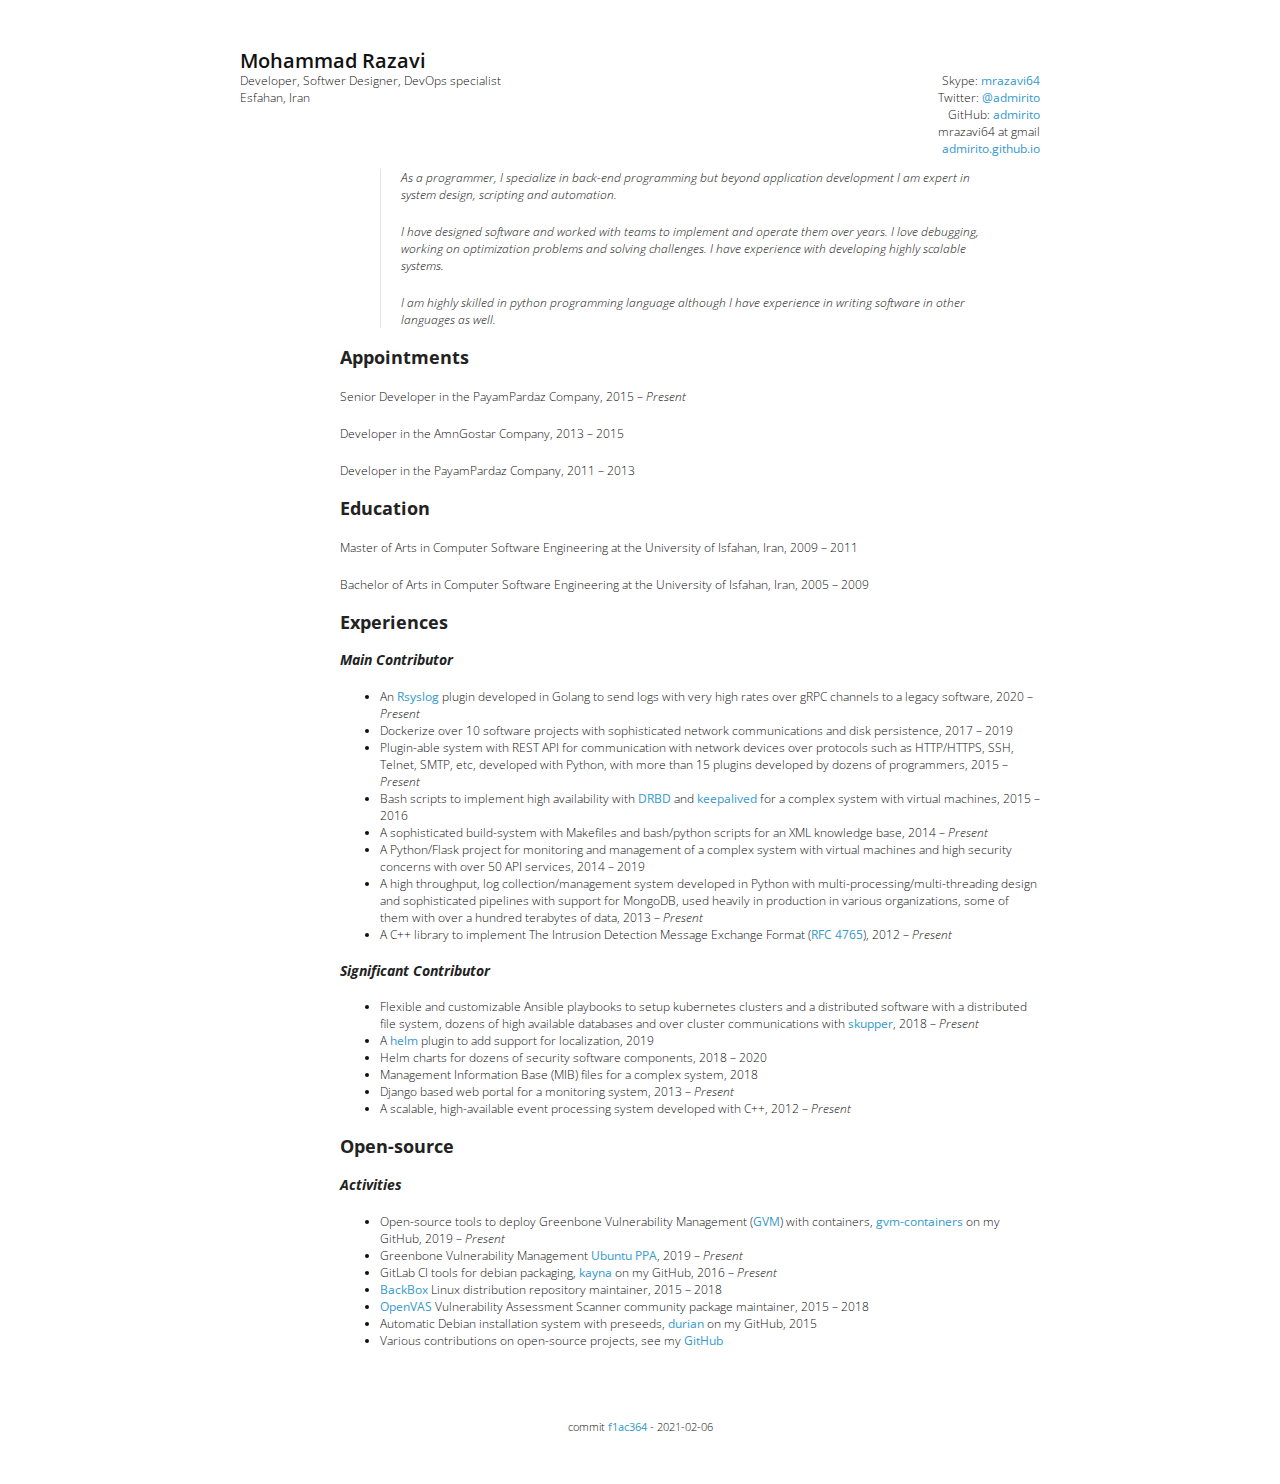
==== index.html @ f4d72be6 "Initial publish" ====
<?xml version="1.0" encoding="utf-8"?>
<!DOCTYPE html PUBLIC "-//W3C//DTD XHTML 1.0 Strict//EN"
"http://www.w3.org/TR/xhtml1/DTD/xhtml1-strict.dtd">
<html xmlns="http://www.w3.org/1999/xhtml" lang="en" xml:lang="en">
<head>
<meta http-equiv="Content-Type" content="text/html;charset=utf-8" />
<meta name="viewport" content="width=device-width, initial-scale=1" />
<title>Curriculum Vitae</title>
<meta name="generator" content="Org mode" />
<meta name="author" content="Mohammad Razavi" />
<meta name="keywords" content="vita, CV, resume" />
<link rel="stylesheet" href="stylesheets/styles.css">
               <link rel="stylesheet" href="stylesheets/org-pygments.css">
</head>
<body>
<div id="preamble" class="status">
<div id="address"><span class="name">Mohammad Razavi</span><br>Developer, Softwer Designer, DevOps specialist<br>Esfahan, Iran<br></div><div id="contact"><span class="name">&nbsp;</span><br>Skype: <a href="https://tinyurl.com/skype-mrazavi64-add">mrazavi64</a><br>Twitter: <a href="https://twitter.com/admirito">@admirito</a><br>GitHub: <a href="https://github.com/admirito">admirito</a><br>mrazavi64 at gmail<br><a href="https://admirito.github.io">admirito.github.io</a><br></div>
</div>
<div id="content">
<h1 class="title">Curriculum Vitae</h1>
<blockquote>
<p>
As a programmer, I specialize in back-end programming but beyond
application development I am expert in system design, scripting and
automation.
</p>

<p>
I have designed software and worked with teams to implement and
operate them over years. I love debugging, working on optimization
problems and solving challenges.  I have experience with developing
highly scalable systems.
</p>

<p>
I am highly skilled in python programming language although I have
experience in writing software in other languages as well.
</p>
</blockquote>

<div id="outline-container-org8c72a0e" class="outline-2">
<h2 id="org8c72a0e">Appointments</h2>
<div class="outline-text-2" id="text-org8c72a0e">
<p>
Senior Developer in the PayamPardaz Company, 2015 &#x2013; <i>Present</i>
</p>

<p>
Developer in the AmnGostar Company, 2013 &#x2013; 2015
</p>

<p>
Developer in the PayamPardaz Company, 2011 &#x2013; 2013
</p>
</div>
</div>

<div id="outline-container-org8219015" class="outline-2">
<h2 id="org8219015">Education</h2>
<div class="outline-text-2" id="text-org8219015">
<p>
Master of Arts in Computer Software Engineering at the University of Isfahan, Iran, 2009 &#x2013; 2011
</p>

<p>
Bachelor of Arts in Computer Software Engineering at the University of Isfahan, Iran, 2005 &#x2013; 2009
</p>
</div>
</div>

<div id="outline-container-org7cff6b0" class="outline-2">
<h2 id="org7cff6b0">Experiences</h2>
<div class="outline-text-2" id="text-org7cff6b0">
</div>
<div id="outline-container-orgd12d369" class="outline-3">
<h3 id="orgd12d369">Main Contributor</h3>
<div class="outline-text-3" id="text-orgd12d369">
<ul class="org-ul">
<li>An <a href="https://www.rsyslog.com/">Rsyslog</a> plugin developed in Golang to send logs with very high
rates over gRPC channels to a legacy software, 2020 &#x2013; <i>Present</i></li>

<li>Dockerize over 10 software projects with sophisticated network
communications and disk persistence, 2017 &#x2013; 2019</li>

<li>Plugin-able system with REST API for communication with network
devices over protocols such as HTTP/HTTPS, SSH, Telnet, SMTP, etc,
developed with Python, with more than 15 plugins developed
by dozens of programmers, 2015 &#x2013; <i>Present</i></li>

<li>Bash scripts to implement high availability with <a href="https://www.linbit.com/drbd/">DRBD</a> and <a href="https://github.com/acassen/keepalived">keepalived</a>
for a complex system with virtual machines, 2015 &#x2013; 2016</li>

<li>A sophisticated build-system with Makefiles and bash/python scripts
for an XML knowledge base, 2014 &#x2013; <i>Present</i></li>

<li>A Python/Flask project for monitoring and management of a complex
system with virtual machines and high security concerns with over 50
API services, 2014 &#x2013; 2019</li>

<li>A high throughput, log collection/management system developed in
Python with multi-processing/multi-threading design and
sophisticated pipelines with support for MongoDB, used heavily in
production in various organizations, some of them with over a
hundred terabytes of data, 2013 &#x2013; <i>Present</i></li>

<li>A C++ library to implement The Intrusion Detection Message Exchange
Format (<a href="https://tools.ietf.org/html/rfc4765">RFC 4765</a>), 2012 &#x2013; <i>Present</i></li>
</ul>
</div>
</div>

<div id="outline-container-org258577b" class="outline-3">
<h3 id="org258577b">Significant Contributor</h3>
<div class="outline-text-3" id="text-org258577b">
<ul class="org-ul">
<li>Flexible and customizable Ansible playbooks to setup kubernetes
clusters and a distributed software with a distributed file system,
dozens of high available databases and over cluster communications
with <a href="https://skupper.io/">skupper</a>, 2018 &#x2013; <i>Present</i></li>

<li>A <a href="https://helm.sh/">helm</a> plugin to add support for localization, 2019</li>

<li>Helm charts for dozens of security software components, 2018 &#x2013; 2020</li>

<li>Management Information Base (MIB) files for a complex system, 2018</li>

<li>Django based web portal for a monitoring system, 2013 &#x2013; <i>Present</i></li>

<li>A scalable, high-available event processing system developed with C++, 2012 &#x2013; <i>Present</i></li>
</ul>
</div>
</div>
</div>

<div id="outline-container-org9adc9a0" class="outline-2">
<h2 id="org9adc9a0">Open-source</h2>
<div class="outline-text-2" id="text-org9adc9a0">
</div>
<div id="outline-container-org42899e6" class="outline-3">
<h3 id="org42899e6">Activities</h3>
<div class="outline-text-3" id="text-org42899e6">
<ul class="org-ul">
<li>Open-source tools to deploy Greenbone Vulnerability Management (<a href="https://community.greenbone.net/">GVM</a>)
with containers, <a href="https://github.com/admirito/gvm-containers">gvm-containers</a> on my GitHub, 2019 &#x2013; <i>Present</i></li>

<li>Greenbone Vulnerability Management <a href="https://launchpad.net/~mrazavi/+archive/ubuntu/gvm">Ubuntu PPA</a>, 2019 &#x2013; <i>Present</i></li>

<li>GitLab CI tools for debian packaging, <a href="https://github.com/admirito/kayna">kayna</a> on my GitHub, 2016 &#x2013; <i>Present</i></li>

<li><a href="https://www.backbox.org/">BackBox</a> Linux distribution repository maintainer, 2015 &#x2013; 2018</li>

<li><a href="https://www.openvas.org/">OpenVAS</a> Vulnerability Assessment Scanner community package maintainer, 2015 &#x2013; 2018</li>

<li>Automatic Debian installation system with preseeds, <a href="https://github.com/admirito/durian">durian</a> on my GitHub, 2015</li>

<li>Various contributions on open-source projects, see my <a href="https://github.com/admirito/">GitHub</a></li>
</ul>
</div>
</div>
</div>
</div>
<div id="postamble" class="status">
<i class="fab fa-github-alt"></i> commit <a href=https://github.com/admirito/org-resume/commit/f1ac3648589c9dd3866958ee4f5587358d629d58>f1ac364</a> - 2021-02-06
</div>
</body>
</html>
---- stylesheets/styles.css ----
@import url(//fonts.googleapis.com/css?family=Open+Sans);
@import url(//fonts.googleapis.com/css?family=Lato:300italic,700italic,300,700);
@import url(//fonts.googleapis.com/css?family=Inconsolata);

body {
    width:800px;
    margin:50px auto;
    /*font:14px/1.5 Lato, "Helvetica Neue", Helvetica, Arial, sans-serif;*/
    font-family: "Open Sans", sans-serif;
    font-size: 12px;
    color:#111111;
    font-weight:300;
}

h1, h2, h3, h4, h5, h6 {
    color:#222222;
    margin:0 0 20px;
}

h1, h2, h3 {
    line-height:1.1;
}

h1 {
    display: none;
}

h3, h4, h5, h6 {
    font-style: italic;
}

a {
    color: #3399cc; /*#67ad00;*/
    font-weight:400;
    text-decoration:none;
}

a:hover {
    color:#006699; /*#7fd600;*/
}

a small {
    font-size:11px;
    color:#333333;
    margin-top:-0.6em;
    display:block;
}

a:hover small {
    color:#333333;
}

p, ul, ol, table, pre, dl {
    margin:0 0 20px;
}

blockquote {
    border-left:1px solid #e5e5e5;
    width:600px;
    padding:0 0 0 20px;
    font-style:italic;
}

code, pre {
    font-family:Inconsolata, Monaco, Bitstream Vera Sans Mono, Lucida Console, Terminal;
    color:#3333;
    font-size:12px;
}

pre {
    padding:8px 15px;
    background: #f8f8f8;
    border-radius:5px;
    border:1px solid #e5e5e5;
    overflow-x: auto;
}

table {
    width:80%;
    border-collapse:collapse;
    margin-left:auto;
    margin-right:auto;
}

th, td {
    text-align:left;
    padding:5px 10px;
    border-bottom:1px solid #e5e5e5;
}

dt {
    color:#444;
    font-weight:700;
}

th {
    color:#444;
}

img {
    max-width:100%;
}

#content {
    width:700px;
    float:right;
    padding-bottom:50px;
/* border:1px solid #e5e5e5; */
/* border-width:1px 0; */
/* padding:20px 0; */
/* margin:0 0 20px; */
}

strong {
    color:#222;
    font-weight:700;
}
small {
    font-size:11px;
}

hr {
    border:0;
    background:#e5e5e5;
    height:1px;
    margin:0 0 20px;
}

.footpara {
    display: inline;
}

.scrollbar-container {
    position: absolute;
    top: 0; bottom: 0; left: 0; right: 0;
    margin: 20px;

    border: 4px solid rgba(0, 0, 0, 0.2);
    overflow: auto;
    background-color: whiteSmoke;
}
.scrollbar-container .inner {
    height: 2011px;
    width: 1985px;
    padding: 1em;
    background-color: white;
    font-family: sans-serif;
}
::-webkit-scrollbar {
    background: transparent;
}
::-webkit-scrollbar-thumb {
    background-color: rgba(0, 0, 0, 0.2);
    border: solid whiteSmoke 4px;
    border-radius:15px;
}
::-webkit-scrollbar-thumb:hover {
    background-color: rgba(0, 0, 0, 0.3);
}

#preamble:before, #preamble:after {
    display: table;
    content: "";
}

#preamble:after {
    clear: both;
}

#postamble {
    margin-top: 10px;
    text-align: center;
    font-size: 11px;
    clear: both;
}

#address {
    float: left;
}

#contact {
    float: right;
    text-align: right;
}

.name {
    font-size: 20px;
    line-height: 22px;
    font-weight: 600;
}

@media print, screen and (max-width: 960px) {

    body {
        width:auto;
        margin:0;
    }

    header, content, footer {
        float:none;
        position:static;
        width:auto;
    }

    header {
        padding-right:320px;
    }

    header a small {
        display:inline;
    }

    header ul {
        position:absolute;
        right:50px;
        top:52px;
    }
}

@media print, screen and (max-width: 720px) {
    body {
        word-wrap:break-word;
    }

    header {
        padding:0;
    }

    header ul, header p.view {
        position:static;
    }

    pre, code {
        word-wrap:normal;
    }
}

@media print, screen and (max-width: 480px) {
    body {
        padding:15px;
    }

    header ul {
        display:none;
    }
}

@media print {
    body {
        padding:0.4in;
        font-size:12pt;
        color:#444;
    }
}
---- stylesheets/org-pygments.css ----
.org-string,
.org-type {
    color: #DEB542;
}

.org-builtin,
.org-variable-name,
.org-constant,
.org-function-name {
    color: #69B7F0;
}

.org-comment,
.org-comment-delimiter,
.org-doc {
    color: #93a1a1;
}

.org-keyword {
    color: #D33682;
}

pre {
    color: #777777;
}
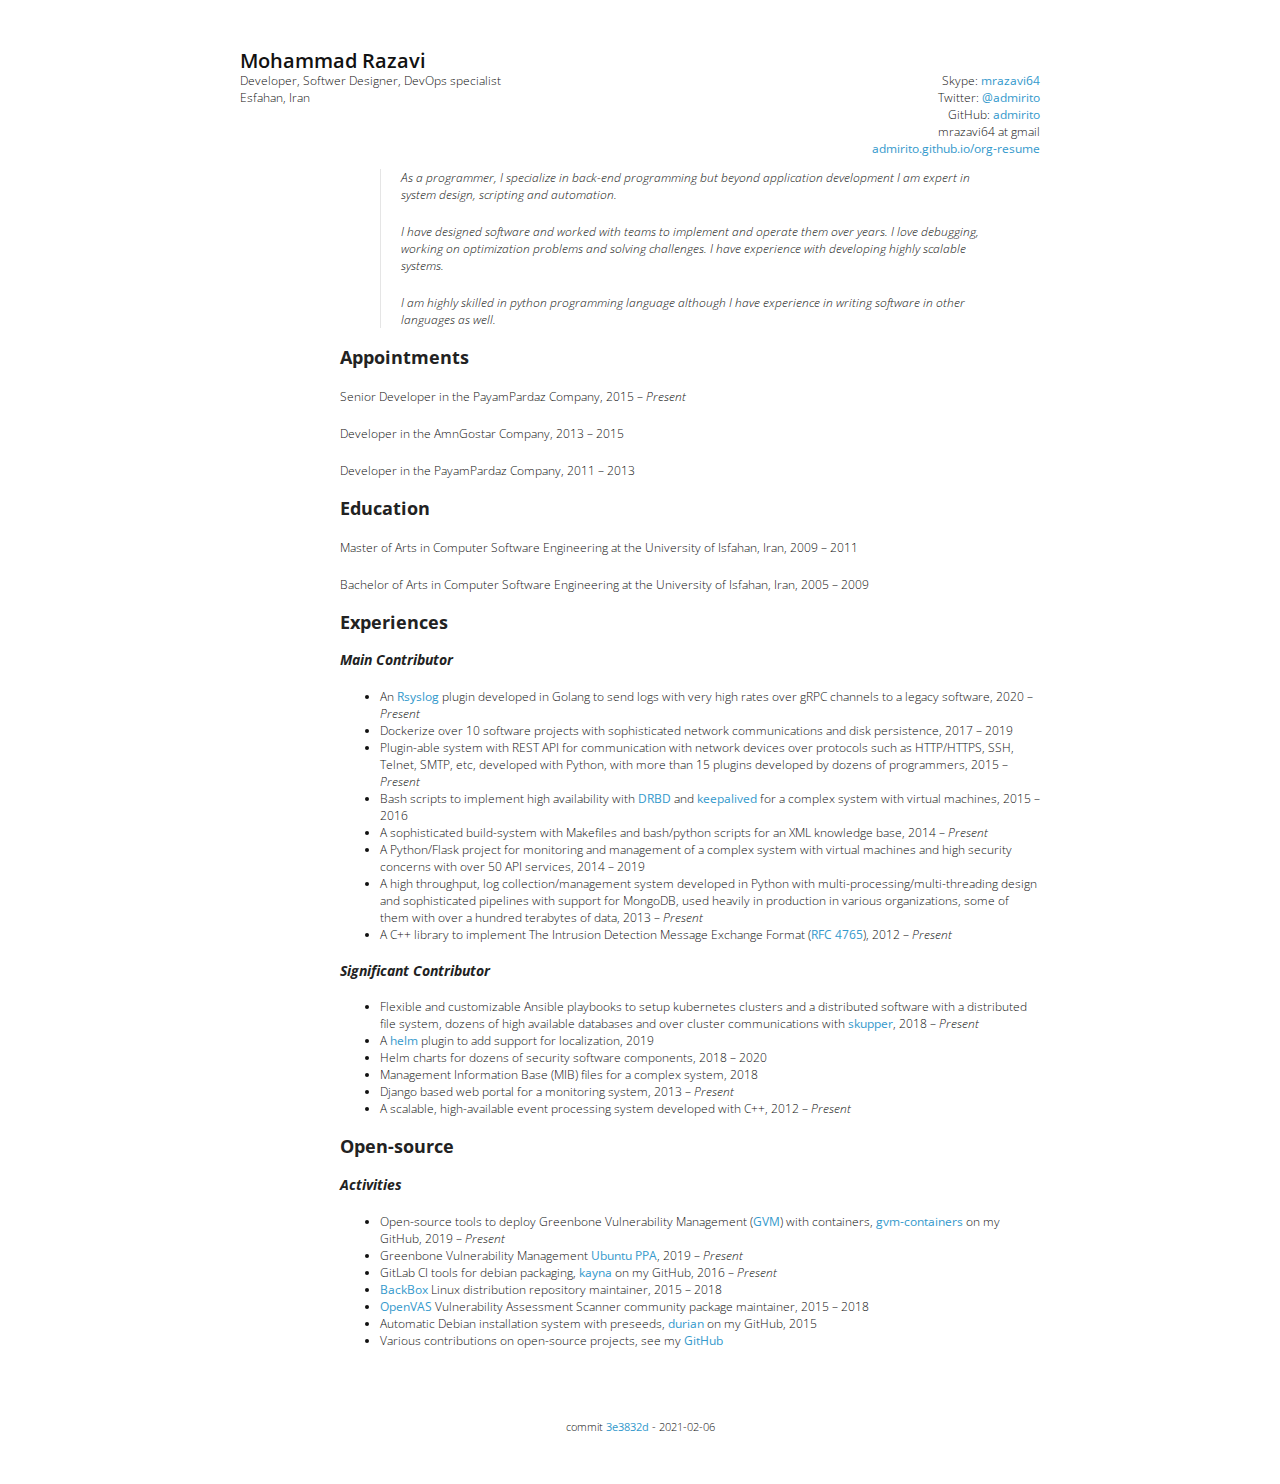
==== commit b262c651: "update doc" ====
--- a/index.html
+++ b/index.html
@@ -14,7 +14,7 @@
 </head>
 <body>
 <div id="preamble" class="status">
-<div id="address"><span class="name">Mohammad Razavi</span><br>Developer, Softwer Designer, DevOps specialist<br>Esfahan, Iran<br></div><div id="contact"><span class="name">&nbsp;</span><br>Skype: <a href="https://tinyurl.com/skype-mrazavi64-add">mrazavi64</a><br>Twitter: <a href="https://twitter.com/admirito">@admirito</a><br>GitHub: <a href="https://github.com/admirito">admirito</a><br>mrazavi64 at gmail<br><a href="https://admirito.github.io">admirito.github.io</a><br></div>
+<div id="address"><span class="name">Mohammad Razavi</span><br>Developer, Softwer Designer, DevOps specialist<br>Esfahan, Iran<br></div><div id="contact"><span class="name">&nbsp;</span><br>Skype: <a href="https://tinyurl.com/skype-mrazavi64-add">mrazavi64</a><br>Twitter: <a href="https://twitter.com/admirito">@admirito</a><br>GitHub: <a href="https://github.com/admirito">admirito</a><br>mrazavi64 at gmail<br><a href="https://admirito.github.io/org-resume">admirito.github.io/org-resume</a><br></div>
 </div>
 <div id="content">
 <h1 class="title">Curriculum Vitae</h1>
@@ -160,7 +160,7 @@
 </div>
 </div>
 <div id="postamble" class="status">
-<i class="fab fa-github-alt"></i> commit <a href=https://github.com/admirito/org-resume/commit/f1ac3648589c9dd3866958ee4f5587358d629d58>f1ac364</a> - 2021-02-06
+<i class="fab fa-github-alt"></i> commit <a href=https://github.com/admirito/org-resume/commit/3e3832d43091ad5aa1d1af5ed8dd39da906c4477>3e3832d</a> - 2021-02-06
 </div>
 </body>
 </html>
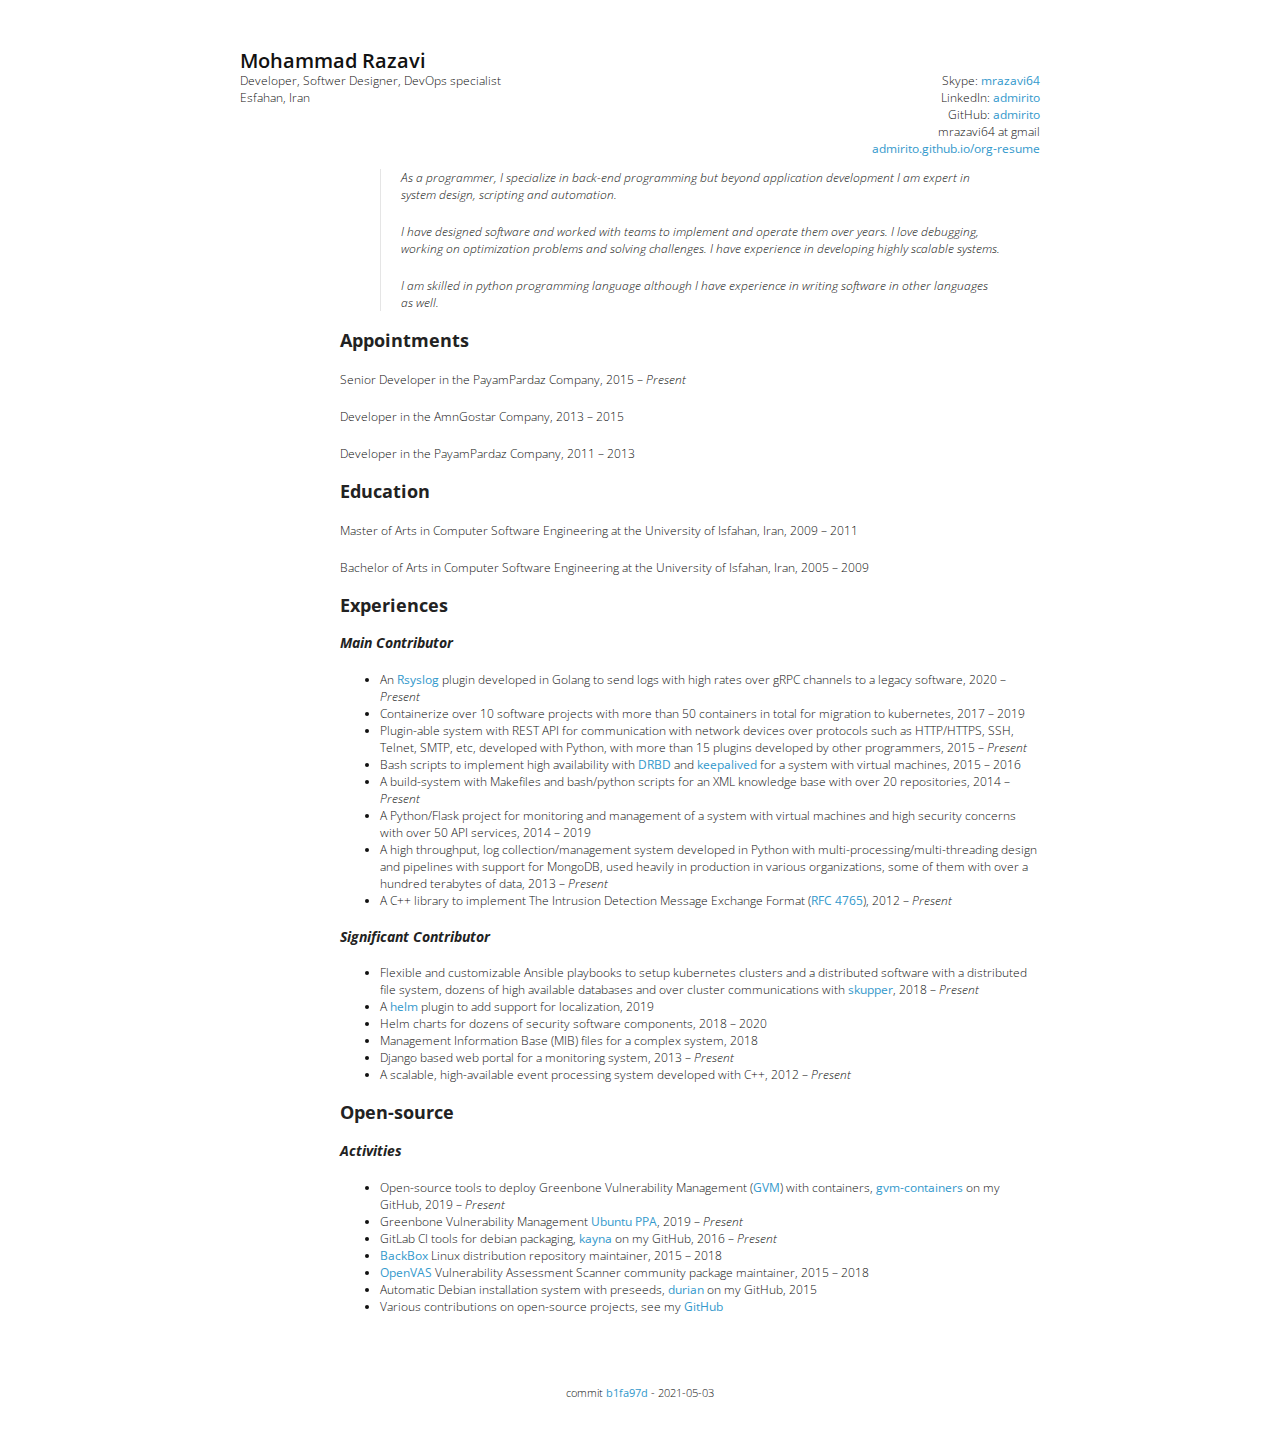
==== commit fd235831: "update doc" ====
--- a/index.html
+++ b/index.html
@@ -14,7 +14,7 @@
 </head>
 <body>
 <div id="preamble" class="status">
-<div id="address"><span class="name">Mohammad Razavi</span><br>Developer, Softwer Designer, DevOps specialist<br>Esfahan, Iran<br></div><div id="contact"><span class="name">&nbsp;</span><br>Skype: <a href="https://tinyurl.com/skype-mrazavi64-add">mrazavi64</a><br>Twitter: <a href="https://twitter.com/admirito">@admirito</a><br>GitHub: <a href="https://github.com/admirito">admirito</a><br>mrazavi64 at gmail<br><a href="https://admirito.github.io/org-resume">admirito.github.io/org-resume</a><br></div>
+<div id="address"><span class="name">Mohammad Razavi</span><br>Developer, Softwer Designer, DevOps specialist<br>Esfahan, Iran<br></div><div id="contact"><span class="name">&nbsp;</span><br>Skype: <a href="https://tinyurl.com/skype-mrazavi64-add">mrazavi64</a><br>LinkedIn: <a href="https://www.linkedin.com/in/admirito/">admirito</a><br>GitHub: <a href="https://github.com/admirito">admirito</a><br>mrazavi64 at gmail<br><a href="https://admirito.github.io/org-resume">admirito.github.io/org-resume</a><br></div>
 </div>
 <div id="content">
 <h1 class="title">Curriculum Vitae</h1>
@@ -28,19 +28,19 @@
 <p>
 I have designed software and worked with teams to implement and
 operate them over years. I love debugging, working on optimization
-problems and solving challenges.  I have experience with developing
+problems and solving challenges.  I have experience in developing
 highly scalable systems.
 </p>
 
 <p>
-I am highly skilled in python programming language although I have
-experience in writing software in other languages as well.
+I am skilled in python programming language although I have experience
+in writing software in other languages as well.
 </p>
 </blockquote>
 
-<div id="outline-container-org8c72a0e" class="outline-2">
-<h2 id="org8c72a0e">Appointments</h2>
-<div class="outline-text-2" id="text-org8c72a0e">
+<div id="outline-container-org049a154" class="outline-2">
+<h2 id="org049a154">Appointments</h2>
+<div class="outline-text-2" id="text-org049a154">
 <p>
 Senior Developer in the PayamPardaz Company, 2015 &#x2013; <i>Present</i>
 </p>
@@ -55,53 +55,55 @@
 </div>
 </div>
 
-<div id="outline-container-org8219015" class="outline-2">
-<h2 id="org8219015">Education</h2>
-<div class="outline-text-2" id="text-org8219015">
+<div id="outline-container-org7c841e4" class="outline-2">
+<h2 id="org7c841e4">Education</h2>
+<div class="outline-text-2" id="text-org7c841e4">
 <p>
-Master of Arts in Computer Software Engineering at the University of Isfahan, Iran, 2009 &#x2013; 2011
+Master of Arts in Computer Software Engineering at the University of
+Isfahan, Iran, 2009 &#x2013; 2011
 </p>
 
 <p>
-Bachelor of Arts in Computer Software Engineering at the University of Isfahan, Iran, 2005 &#x2013; 2009
+Bachelor of Arts in Computer Software Engineering at the University of
+Isfahan, Iran, 2005 &#x2013; 2009
 </p>
 </div>
 </div>
 
-<div id="outline-container-org7cff6b0" class="outline-2">
-<h2 id="org7cff6b0">Experiences</h2>
-<div class="outline-text-2" id="text-org7cff6b0">
+<div id="outline-container-org7f081ff" class="outline-2">
+<h2 id="org7f081ff">Experiences</h2>
+<div class="outline-text-2" id="text-org7f081ff">
 </div>
-<div id="outline-container-orgd12d369" class="outline-3">
-<h3 id="orgd12d369">Main Contributor</h3>
-<div class="outline-text-3" id="text-orgd12d369">
+<div id="outline-container-orgf926dae" class="outline-3">
+<h3 id="orgf926dae">Main Contributor</h3>
+<div class="outline-text-3" id="text-orgf926dae">
 <ul class="org-ul">
-<li>An <a href="https://www.rsyslog.com/">Rsyslog</a> plugin developed in Golang to send logs with very high
-rates over gRPC channels to a legacy software, 2020 &#x2013; <i>Present</i></li>
+<li>An <a href="https://www.rsyslog.com/">Rsyslog</a> plugin developed in Golang to send logs with high rates
+over gRPC channels to a legacy software, 2020 &#x2013; <i>Present</i></li>
 
-<li>Dockerize over 10 software projects with sophisticated network
-communications and disk persistence, 2017 &#x2013; 2019</li>
+<li>Containerize over 10 software projects with more than 50 containers
+in total for migration to kubernetes, 2017 &#x2013; 2019</li>
 
 <li>Plugin-able system with REST API for communication with network
 devices over protocols such as HTTP/HTTPS, SSH, Telnet, SMTP, etc,
-developed with Python, with more than 15 plugins developed
-by dozens of programmers, 2015 &#x2013; <i>Present</i></li>
+developed with Python, with more than 15 plugins developed by other
+programmers, 2015 &#x2013; <i>Present</i></li>
 
 <li>Bash scripts to implement high availability with <a href="https://www.linbit.com/drbd/">DRBD</a> and <a href="https://github.com/acassen/keepalived">keepalived</a>
-for a complex system with virtual machines, 2015 &#x2013; 2016</li>
+for a system with virtual machines, 2015 &#x2013; 2016</li>
 
-<li>A sophisticated build-system with Makefiles and bash/python scripts
-for an XML knowledge base, 2014 &#x2013; <i>Present</i></li>
+<li>A build-system with Makefiles and bash/python scripts for an XML
+knowledge base with over 20 repositories, 2014 &#x2013; <i>Present</i></li>
 
-<li>A Python/Flask project for monitoring and management of a complex
-system with virtual machines and high security concerns with over 50
-API services, 2014 &#x2013; 2019</li>
+<li>A Python/Flask project for monitoring and management of a system
+with virtual machines and high security concerns with over 50 API
+services, 2014 &#x2013; 2019</li>
 
 <li>A high throughput, log collection/management system developed in
-Python with multi-processing/multi-threading design and
-sophisticated pipelines with support for MongoDB, used heavily in
-production in various organizations, some of them with over a
-hundred terabytes of data, 2013 &#x2013; <i>Present</i></li>
+Python with multi-processing/multi-threading design and pipelines
+with support for MongoDB, used heavily in production in various
+organizations, some of them with over a hundred terabytes of data,
+2013 &#x2013; <i>Present</i></li>
 
 <li>A C++ library to implement The Intrusion Detection Message Exchange
 Format (<a href="https://tools.ietf.org/html/rfc4765">RFC 4765</a>), 2012 &#x2013; <i>Present</i></li>
@@ -109,9 +111,9 @@
 </div>
 </div>
 
-<div id="outline-container-org258577b" class="outline-3">
-<h3 id="org258577b">Significant Contributor</h3>
-<div class="outline-text-3" id="text-org258577b">
+<div id="outline-container-org40742b2" class="outline-3">
+<h3 id="org40742b2">Significant Contributor</h3>
+<div class="outline-text-3" id="text-org40742b2">
 <ul class="org-ul">
 <li>Flexible and customizable Ansible playbooks to setup kubernetes
 clusters and a distributed software with a distributed file system,
@@ -126,32 +128,36 @@
 
 <li>Django based web portal for a monitoring system, 2013 &#x2013; <i>Present</i></li>
 
-<li>A scalable, high-available event processing system developed with C++, 2012 &#x2013; <i>Present</i></li>
+<li>A scalable, high-available event processing system developed with
+C++, 2012 &#x2013; <i>Present</i></li>
 </ul>
 </div>
 </div>
 </div>
 
-<div id="outline-container-org9adc9a0" class="outline-2">
-<h2 id="org9adc9a0">Open-source</h2>
-<div class="outline-text-2" id="text-org9adc9a0">
+<div id="outline-container-org8c4da89" class="outline-2">
+<h2 id="org8c4da89">Open-source</h2>
+<div class="outline-text-2" id="text-org8c4da89">
 </div>
-<div id="outline-container-org42899e6" class="outline-3">
-<h3 id="org42899e6">Activities</h3>
-<div class="outline-text-3" id="text-org42899e6">
+<div id="outline-container-org88a0fee" class="outline-3">
+<h3 id="org88a0fee">Activities</h3>
+<div class="outline-text-3" id="text-org88a0fee">
 <ul class="org-ul">
 <li>Open-source tools to deploy Greenbone Vulnerability Management (<a href="https://community.greenbone.net/">GVM</a>)
 with containers, <a href="https://github.com/admirito/gvm-containers">gvm-containers</a> on my GitHub, 2019 &#x2013; <i>Present</i></li>
 
 <li>Greenbone Vulnerability Management <a href="https://launchpad.net/~mrazavi/+archive/ubuntu/gvm">Ubuntu PPA</a>, 2019 &#x2013; <i>Present</i></li>
 
-<li>GitLab CI tools for debian packaging, <a href="https://github.com/admirito/kayna">kayna</a> on my GitHub, 2016 &#x2013; <i>Present</i></li>
+<li>GitLab CI tools for debian packaging, <a href="https://github.com/admirito/kayna">kayna</a> on my GitHub, 2016 &#x2013;
+<i>Present</i></li>
 
 <li><a href="https://www.backbox.org/">BackBox</a> Linux distribution repository maintainer, 2015 &#x2013; 2018</li>
 
-<li><a href="https://www.openvas.org/">OpenVAS</a> Vulnerability Assessment Scanner community package maintainer, 2015 &#x2013; 2018</li>
+<li><a href="https://www.openvas.org/">OpenVAS</a> Vulnerability Assessment Scanner community package
+maintainer, 2015 &#x2013; 2018</li>
 
-<li>Automatic Debian installation system with preseeds, <a href="https://github.com/admirito/durian">durian</a> on my GitHub, 2015</li>
+<li>Automatic Debian installation system with preseeds, <a href="https://github.com/admirito/durian">durian</a> on my
+GitHub, 2015</li>
 
 <li>Various contributions on open-source projects, see my <a href="https://github.com/admirito/">GitHub</a></li>
 </ul>
@@ -160,7 +166,7 @@
 </div>
 </div>
 <div id="postamble" class="status">
-<i class="fab fa-github-alt"></i> commit <a href=https://github.com/admirito/org-resume/commit/3e3832d43091ad5aa1d1af5ed8dd39da906c4477>3e3832d</a> - 2021-02-06
+<i class="fab fa-github-alt"></i> commit <a href=https://github.com/admirito/org-resume/commit/b1fa97d3b6f1357f74c3a9cac1321c8008196480>b1fa97d</a> - 2021-05-03
 </div>
 </body>
 </html>
